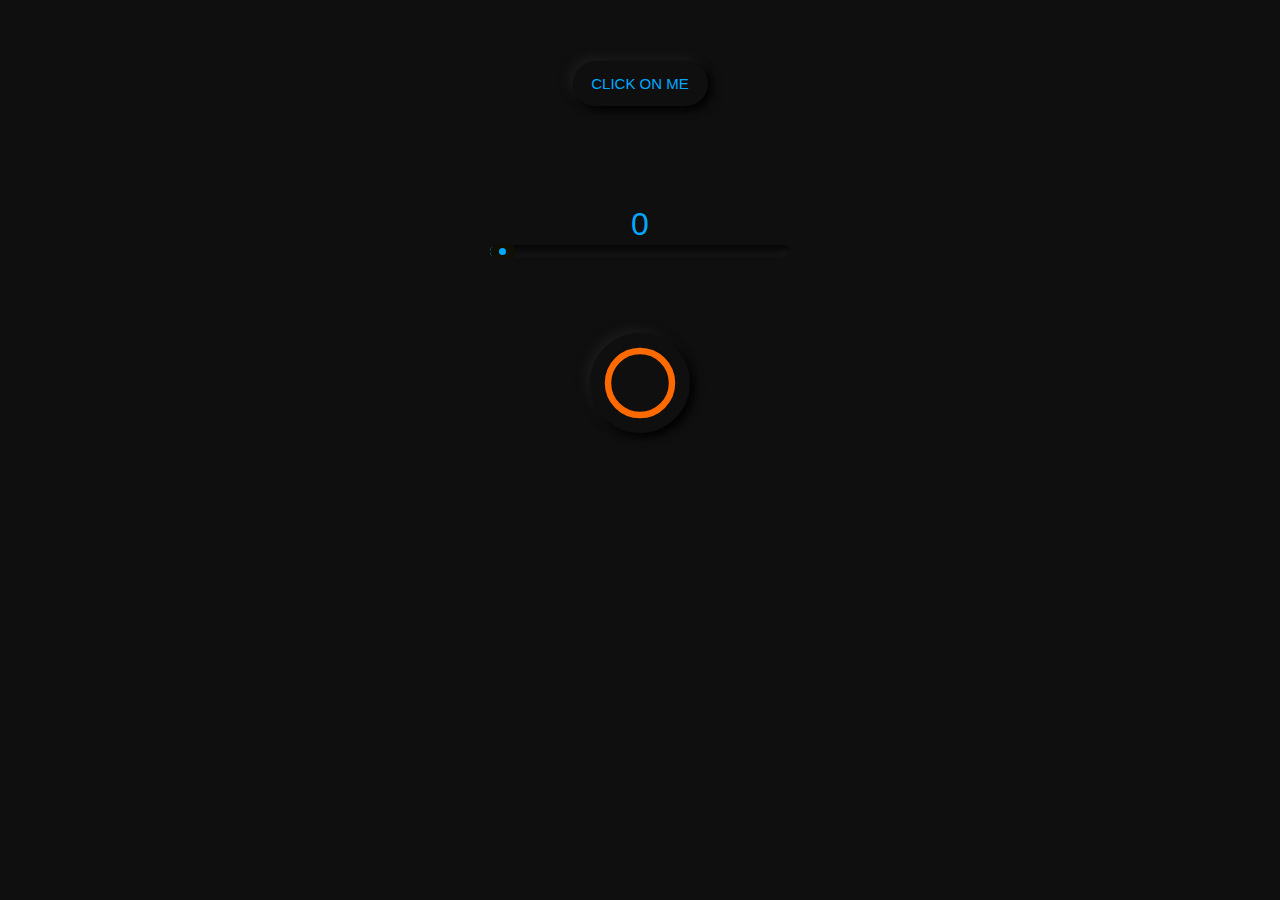
==== index.html @ 89acfb07 "first commit" ====
<!DOCTYPE html>
<html lang="en">
<head>
    <meta charset="UTF-8">
    <title>Neumorphic Button</title>
    <link rel="stylesheet" href="style.css">
</head>
<body>
    <div class="wrapper">
        <div class="box">
            <button>
                Click on me
            </button>
        </div>
        <div class="box">
            <span id="rangeValue">0</span>
            <Input class="range" type="range" value="0" min="0" max="1000" onChange="rangeSlide(this.value)" onmousemove="rangeSlide(this.value)"></Input>
        </div>
        <script type="text/javascript">
            function rangeSlide(value) {
                document.getElementById('rangeValue').innerHTML = value;
            }
        </script>

        <div class="box">
            <div class="spinner_box">
                <svg class="spinner" viewBox="0 0 50 50">
                    <circle class="path" cx="25" cy="25" r="20" fill="none" stroke-width="4"></circle>
                </svg>
            </div>           
        </div>
    </div>
</body>
</html>
---- style.css ----
html,
body {
    background: #100f0f;
    font-family: Arial;
}

.wrapper {
    width: 100%; /* ������ ������ 100%, ����� ������� �� ��������� */
    text-align: center;
}



/*BUTTON*/
.box {
    display: flex;
    z-index: 1;
    flex-direction: column;
    justify-content: center;
    align-items: center;
    height: 150px;
}


button {
    width: 9em;
    height: 3em;
    position: relative;
    background-color: #100f0f;
    border-radius: 30em;
    font-size: 15px;
    text-transform: uppercase;
    color: #00a9ff;
    font-family: Arial;
    border: none;
    cursor: pointer;
    overflow: hidden;
    box-shadow: 4px 4px 10px #000000, -4px -4px 10px #1d1d1d;
    transition: all 0.2s ease;
}

    button:hover {
        background-color: #100f0f;
        color: #ff6a00;
        cursor: pointer;
    }

    button:active {
        transform: scale(0.99);
        background-color: #100f0f;
        box-shadow: inset 4px 4px 10px #000000, inset -4px -4px 10px #1d1d1d;
        cursor: pointer;
    }



/* SLIDER */
#rangeValue {
    position: relative;
    display: block;
    text-align: center;
    font-size: 2em;
    color: #00a9ff;
    font-weight: 400;
}

.range {
    width: 300px;
    height: 13px;
    z-index: 1;
    -webkit-appearance: none;
    background: #100f0f;
    outline: none;
    border-radius: 9px;
    overflow: hidden;
    box-shadow: inset 2px 2px 8px #000000, inset -3px -3px 9px #1d1d1d;
}

.range::-webkit-slider-thumb {
    -webkit-appearance: none;
    width: 25px;
    height: 25px;
    border-radius: 50%;
    background: #00a9ff;
    cursor: pointer;
    border: 9px solid #100f00;
    box-shadow: -407px 0 0 400px #00a9ff, -3px -3px #00a9ff;
    z-index: 3;
    /*box-shadow: -407px 0 0 400px #00a9ff;*/
    }


/*SPINNER*/

.spinner_box {
    box-shadow: 4px 4px 10px #000000, -4px -4px 10px #1d1d1d;
    border-radius: 100px;
    position: relative;
    width: 100px;
    height: 100px;
}
.spinner {
    -webkit-animation: rotate 2s linear infinite;
    animation: rotate 2s linear infinite;
    position: relative;
    top: 10px;
    z-index: 2;
    width: 80px;
    height: 80px;
}

    .spinner .path {
        stroke: #ff6a00;
        stroke-linecap: round;
        -webkit-animation: dash 1.5s ease-in-out infinite;
        animation: dash 1.5s ease-in-out infinite;
    }

@-webkit-keyframes rotate {
    100% {
        transform: rotate(360deg);
    }
}

@keyframes rotate {
    100% {
        transform: rotate(360deg);
    }
}

@-webkit-keyframes dash {
    0% {
        stroke-dasharray: 1, 150;
        stroke-dashoffset: 0;
    }

    50% {
        stroke-dasharray: 90, 150;
        stroke-dashoffset: -35;
    }

    100% {
        stroke-dasharray: 90, 150;
        stroke-dashoffset: -124;
    }
}

@keyframes dash {
    0% {
        stroke-dasharray: 1, 150;
        stroke-dashoffset: 0;
    }

    50% {
        stroke-dasharray: 90, 150;
        stroke-dashoffset: -35;
    }

    100% {
        stroke-dasharray: 90, 150;
        stroke-dashoffset: -124;
    }
}
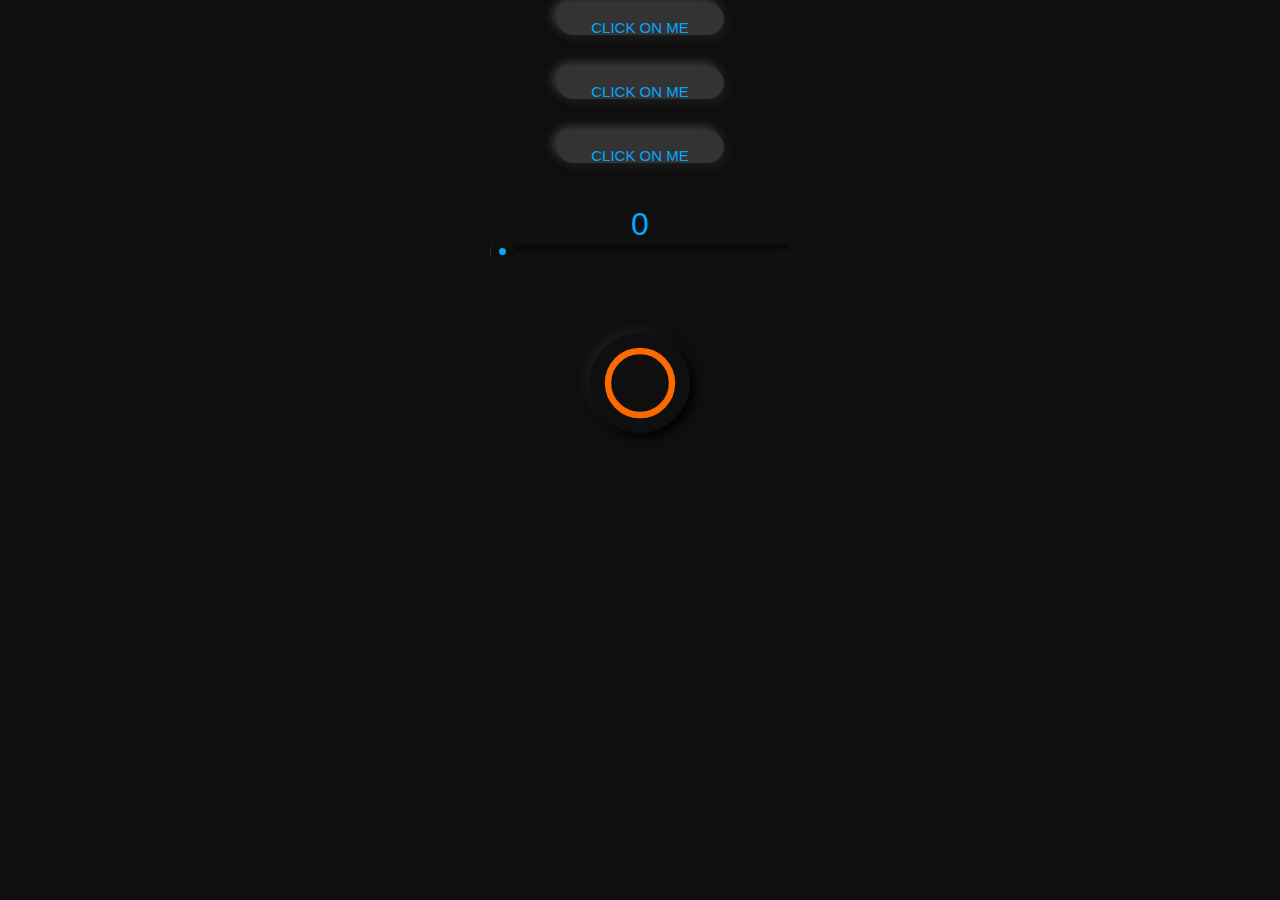
==== commit b083301b: "new buttons" ====
--- a/index.html
+++ b/index.html
@@ -8,20 +8,23 @@
 <body>
     <div class="wrapper">
         <div class="box">
-            <button>
+            <div class="but_text">
                 Click on me
-            </button>
+            </div>
+
+            <div class="but_text">
+                Click on me
+            </div>
+
+            <div class="but_text">
+                Click on me
+            </div>
         </div>
         <div class="box">
             <span id="rangeValue">0</span>
             <Input class="range" type="range" value="0" min="0" max="1000" onChange="rangeSlide(this.value)" onmousemove="rangeSlide(this.value)"></Input>
         </div>
-        <script type="text/javascript">
-            function rangeSlide(value) {
-                document.getElementById('rangeValue').innerHTML = value;
-            }
-        </script>
-
+        <script src="/js/button.js"></script>
         <div class="box">
             <div class="spinner_box">
                 <svg class="spinner" viewBox="0 0 50 50">
--- a/style.css
+++ b/style.css
@@ -22,11 +22,15 @@
 }
 
 
-button {
+.but_text {
     width: 9em;
-    height: 3em;
-    position: relative;
-    background-color: #100f0f;
+    height: auto;
+    padding-left: 16px;
+    padding-right: 16px;
+    padding-top: 16px;
+    padding-bottom: 16px;
+    margin: 16px;
+    background-color: #333333;
     border-radius: 30em;
     font-size: 15px;
     text-transform: uppercase;
@@ -35,22 +39,23 @@
     border: none;
     cursor: pointer;
     overflow: hidden;
-    box-shadow: 4px 4px 10px #000000, -4px -4px 10px #1d1d1d;
+    box-shadow: 4px 4px 10px #1b1b1b, -4px -4px 10px #424242;
     transition: all 0.2s ease;
 }
 
-    button:hover {
-        background-color: #100f0f;
+.but_text:hover {
+        background-color: #333333;
         color: #ff6a00;
         cursor: pointer;
     }
 
-    button:active {
+.but_text:active {
         transform: scale(0.99);
-        background-color: #100f0f;
-        box-shadow: inset 4px 4px 10px #000000, inset -4px -4px 10px #1d1d1d;
+        background-color: #333333;
+        box-shadow: inset 4px 4px 10px #1a1a1a, inset -4px -4px 10px #313131;
         cursor: pointer;
     }
+
 
 
 
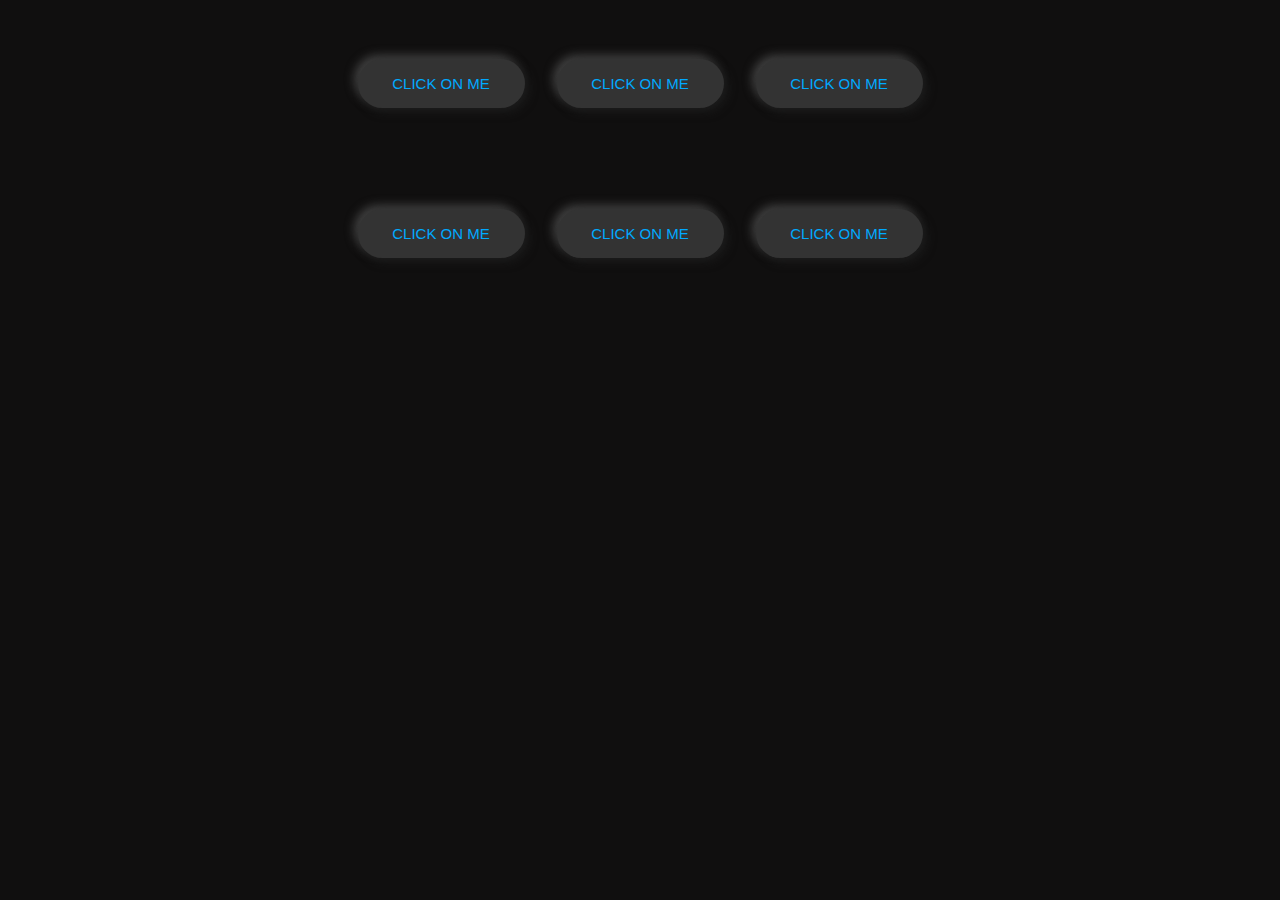
==== commit 2082e445: "delete" ====
--- a/index.html
+++ b/index.html
@@ -20,18 +20,22 @@
                 Click on me
             </div>
         </div>
+
         <div class="box">
-            <span id="rangeValue">0</span>
-            <Input class="range" type="range" value="0" min="0" max="1000" onChange="rangeSlide(this.value)" onmousemove="rangeSlide(this.value)"></Input>
+            <div class="but_text">
+                Click on me
+            </div>
+
+            <div class="but_text">
+                Click on me
+            </div>
+
+            <div class="but_text">
+                Click on me
+            </div>
         </div>
+
         <script src="/js/button.js"></script>
-        <div class="box">
-            <div class="spinner_box">
-                <svg class="spinner" viewBox="0 0 50 50">
-                    <circle class="path" cx="25" cy="25" r="20" fill="none" stroke-width="4"></circle>
-                </svg>
-            </div>           
-        </div>
     </div>
 </body>
 </html>
--- a/style.css
+++ b/style.css
@@ -15,7 +15,6 @@
 .box {
     display: flex;
     z-index: 1;
-    flex-direction: column;
     justify-content: center;
     align-items: center;
     height: 150px;
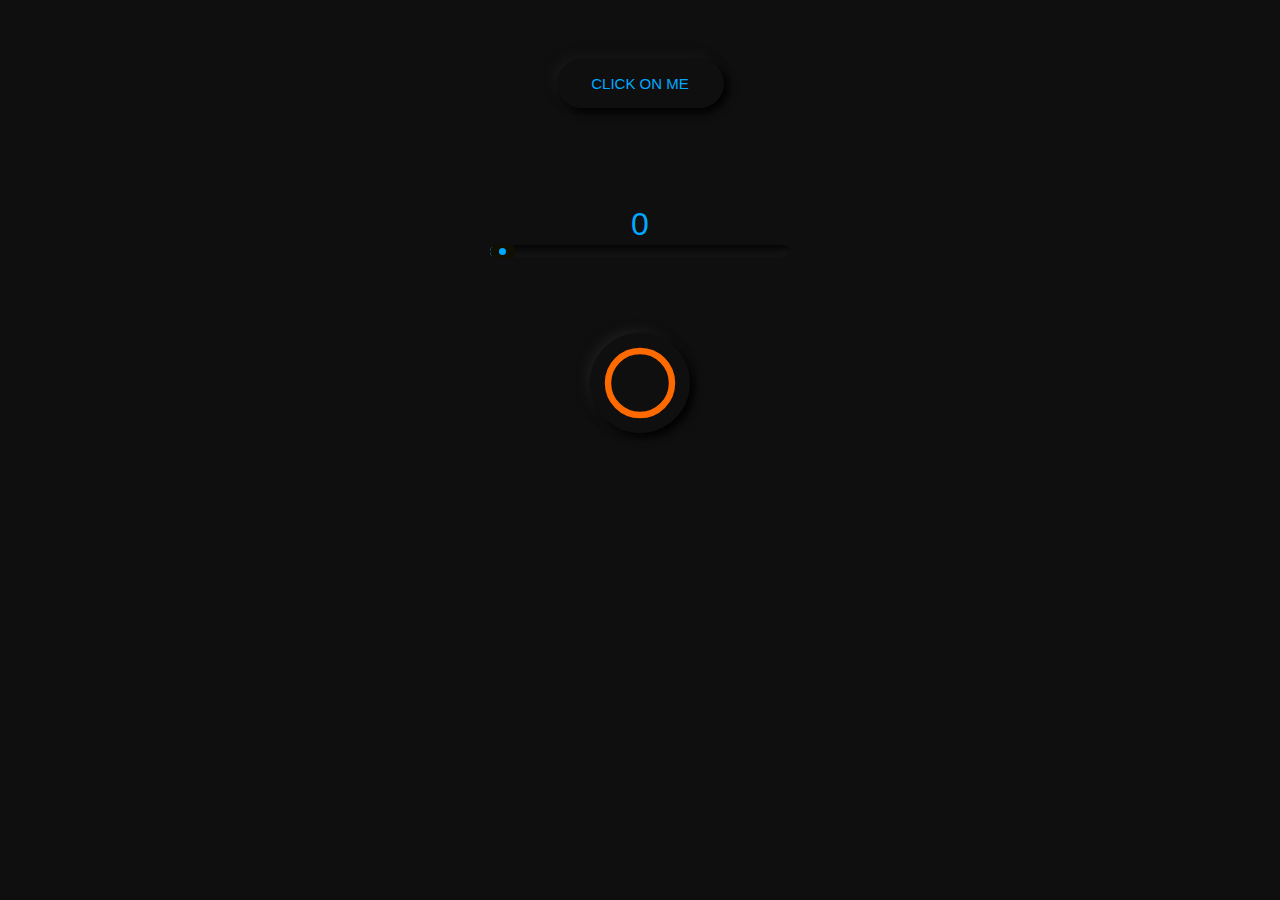
==== commit 7e0148b8: "color" ====
--- a/index.html
+++ b/index.html
@@ -11,31 +11,19 @@
             <div class="but_text">
                 Click on me
             </div>
-
-            <div class="but_text">
-                Click on me
-            </div>
-
-            <div class="but_text">
-                Click on me
-            </div>
         </div>
-
         <div class="box">
-            <div class="but_text">
-                Click on me
-            </div>
-
-            <div class="but_text">
-                Click on me
-            </div>
-
-            <div class="but_text">
-                Click on me
-            </div>
+            <span id="rangeValue">0</span>
+            <Input class="range" type="range" value="0" min="0" max="1000" onChange="rangeSlide(this.value)" onmousemove="rangeSlide(this.value)"></Input>
         </div>
-
         <script src="/js/button.js"></script>
+        <div class="box">
+            <div class="spinner_box">
+                <svg class="spinner" viewBox="0 0 50 50">
+                    <circle class="path" cx="25" cy="25" r="20" fill="none" stroke-width="4"></circle>
+                </svg>
+            </div>           
+        </div>
     </div>
 </body>
 </html>
--- a/style.css
+++ b/style.css
@@ -15,6 +15,7 @@
 .box {
     display: flex;
     z-index: 1;
+    flex-direction: column;
     justify-content: center;
     align-items: center;
     height: 150px;
@@ -29,7 +30,7 @@
     padding-top: 16px;
     padding-bottom: 16px;
     margin: 16px;
-    background-color: #333333;
+    background-color: #100f0f;
     border-radius: 30em;
     font-size: 15px;
     text-transform: uppercase;
@@ -38,20 +39,20 @@
     border: none;
     cursor: pointer;
     overflow: hidden;
-    box-shadow: 4px 4px 10px #1b1b1b, -4px -4px 10px #424242;
+    box-shadow: 4px 4px 10px #000000, -4px -4px 10px #181818;
     transition: all 0.2s ease;
 }
 
 .but_text:hover {
-        background-color: #333333;
+        background-color: #100f0f;
         color: #ff6a00;
         cursor: pointer;
     }
 
 .but_text:active {
         transform: scale(0.99);
-        background-color: #333333;
-        box-shadow: inset 4px 4px 10px #1a1a1a, inset -4px -4px 10px #313131;
+        background-color: #100f0f;
+        box-shadow: inset 4px 4px 10px #000000, inset -4px -4px 10px #181818;
         cursor: pointer;
     }
 
